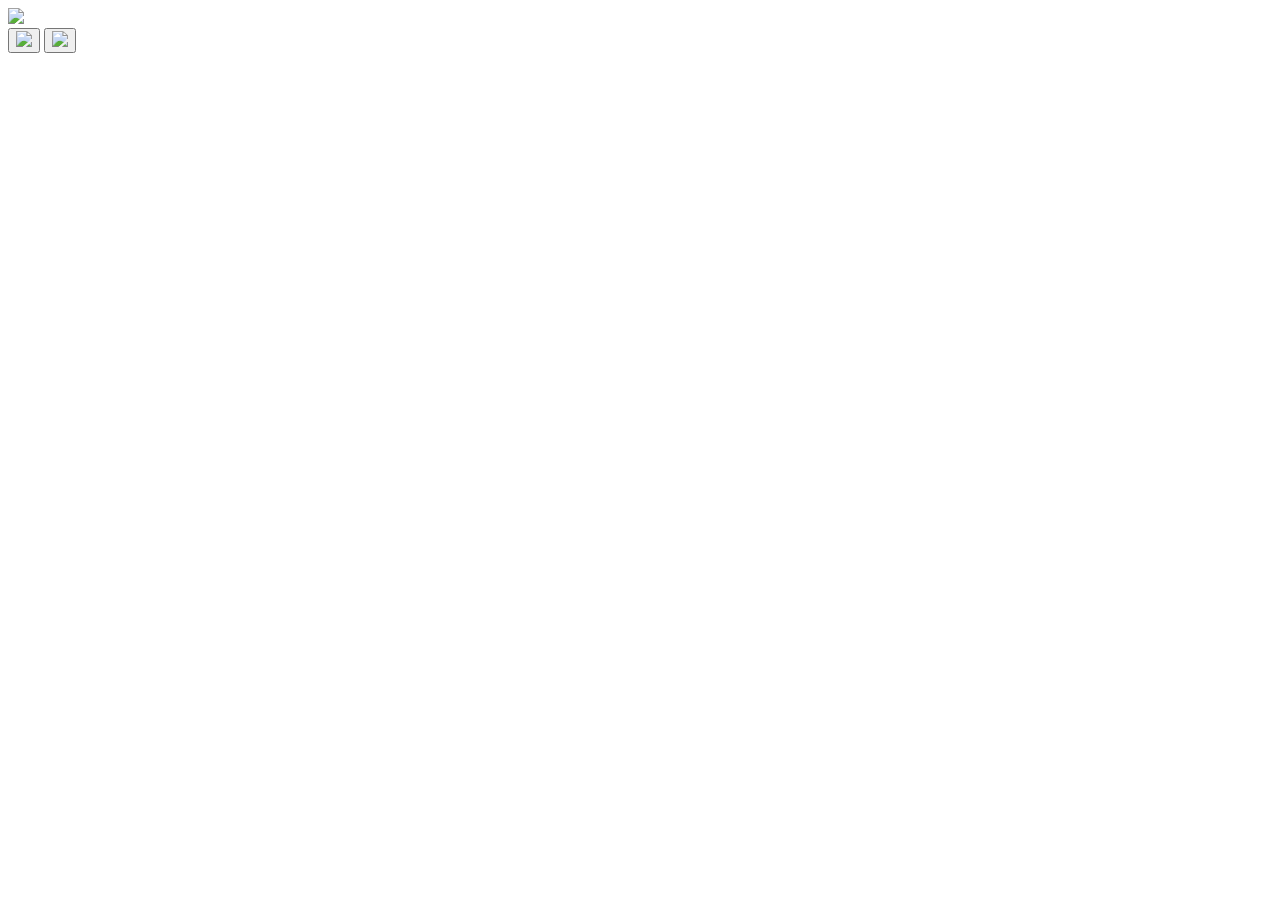
==== index.html @ 15652435 "Add files via upload" ====
<!DOCTYPE html>
<html lang="en">
<head>
  <meta charset="UTF-8">
  <meta name="viewport" content="width=device-width, initial-scale=1.0">
  <title>Home</title>
  <link rel="stylesheet" href="style/style.css">
</head>
<body>
  <header>
    <img src="style/images/title.png">
  </header>
  <main>
    <div class="buttons">
      <a href="html/painting.html"><button class="button"><img src =style/images/painting.png></button></a>
      <a href="html/sculpture.html"><button class="button"><img src="style/images/sculpture.png"></button></a>
    </div>
  </main>
</body>
</html>
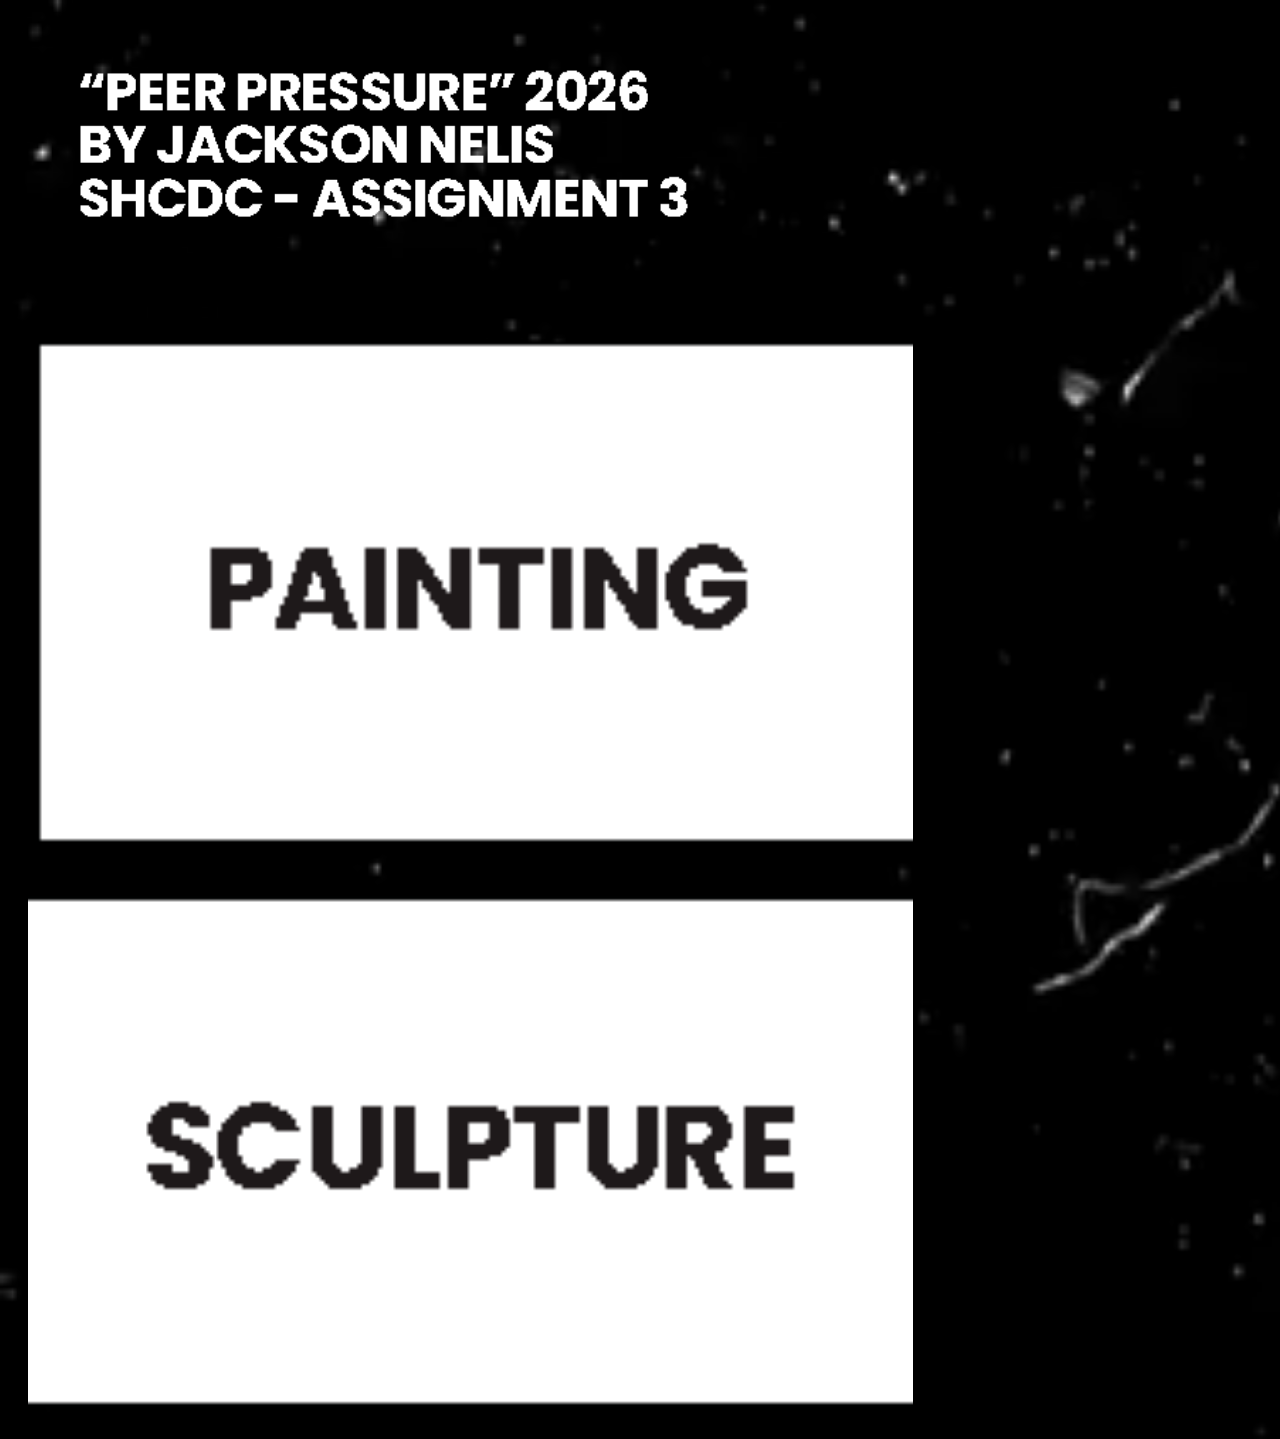
==== commit 9bb8c292: "Add files via upload" ====
--- a/index.html
+++ b/index.html
@@ -7,14 +7,23 @@
   <link rel="stylesheet" href="style/style.css">
 </head>
 <body>
-  <header>
-    <img src="style/images/title.png">
-  </header>
-  <main>
+
+<div class="container">
+
+    <img src="style/images/title.png" class="title">
+
     <div class="buttons">
-      <a href="html/painting.html"><button class="button"><img src =style/images/painting.png></button></a>
-      <a href="html/sculpture.html"><button class="button"><img src="style/images/sculpture.png"></button></a>
+
+        <a href="html/painting.html">
+            <img src="style/images/painting.png" class="button-img">
+        </a>
+
+        <a href="html/sculpture.html">
+            <img src="style/images/sculpture.png" class="button-img">
+        </a>
+
     </div>
-  </main>
-</body>
-</html>
+
+</div>
+
+</body>
--- a/style/style.css
+++ b/style/style.css
@@ -0,0 +1,69 @@
+body {
+    background-image: url('images/film_grain.gif');
+    /*background-color:black ;*/
+    background-size: cover;
+    background-repeat: no-repeat;
+}
+
+h1{
+    font-family: Impact, Haettenschweiler, 'Arial Narrow Bold', sans-serif;
+    font-size: 9em;
+}
+
+img{
+    width: 70%;
+    height: 60%;
+    margin: 20px;
+}
+
+.button {
+    justify-content: center;
+    display: inline-block;
+    border: none;
+    background: none;
+    gap: 10px;
+    margin-left: 80px;
+    width: 10%;
+    height: 10%;
+}
+
+
+/* IPHONE FIXES ONLY */
+
+@media screen and (max-width: 768px) {
+
+    body {
+        display: flex;
+        justify-content: center;
+        align-items: center;
+
+        min-height: 100dvh;
+    }
+
+    .container {
+        width: 100%;
+
+        display: flex;
+        flex-direction: column;
+        justify-content: center;
+        align-items: center;
+    }
+
+    .title {
+        width: 95vw;
+        margin: 0 0 20px 0;
+    }
+
+    .buttons {
+        width: 100%;
+
+        display: flex;
+        flex-direction: column;
+        align-items: center;
+    }
+
+    .button-img {
+        width: 85vw;
+        margin: 10px 0;
+    }
+}
